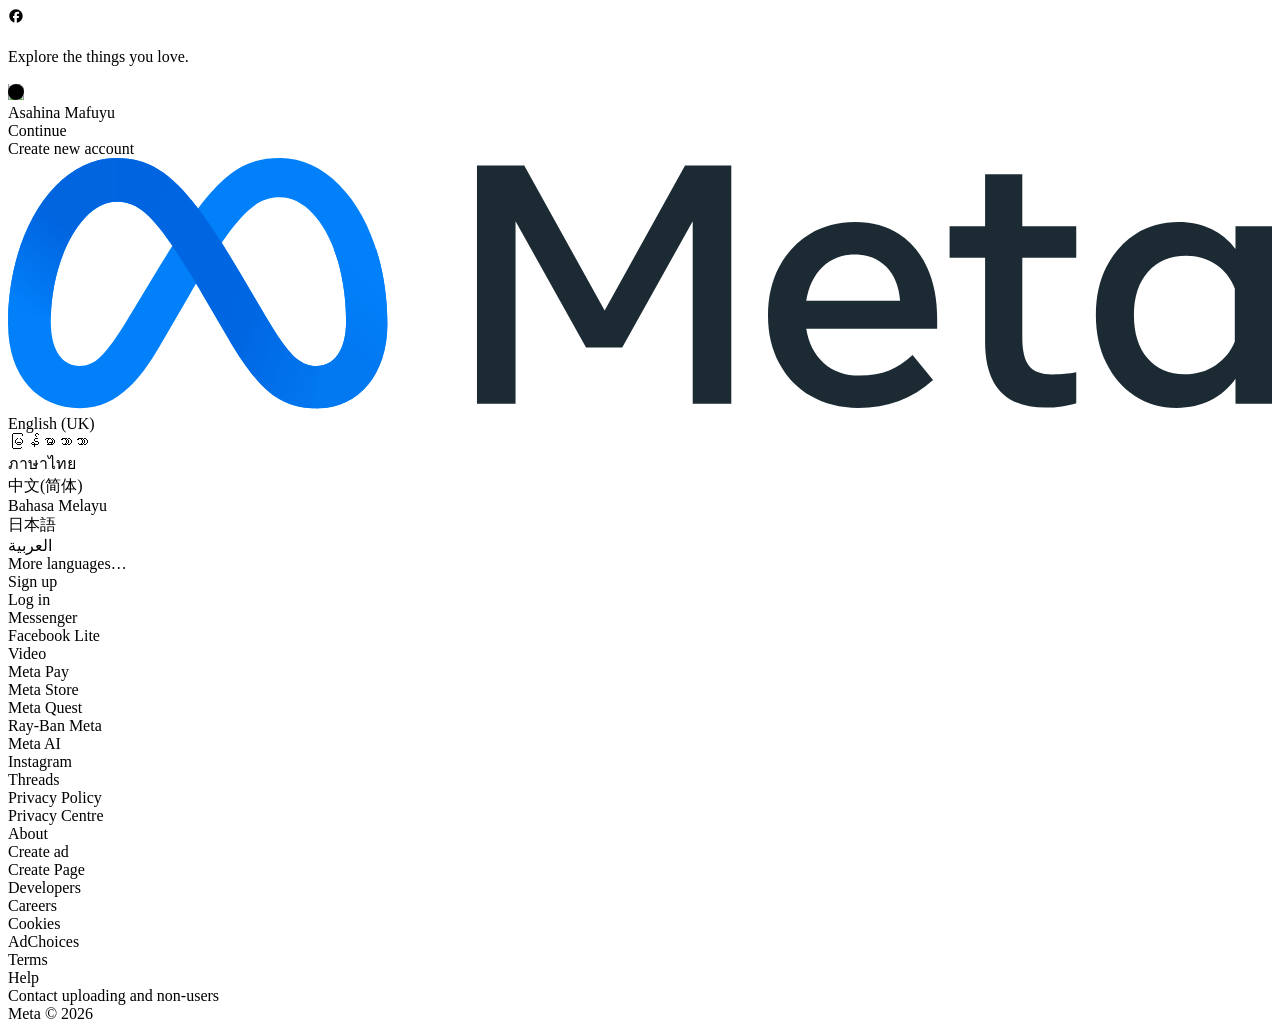
==== Facebook.html @ 8b1a511d "Revert "Edit to Facebook.html file (this is just a test)" This reverts commit d3fa4addcbac17b93d9bb7" ====
<!DOCTYPE html>
<html lang="en" dir="ltr">
<div class="x106a9eq"><svg viewBox="0 0 24 24" fill="currentColor" width="1em" height="1em" class="x1lliihq x2lah0s x1k90msu x2h7rmj x1qfuztq x1fey0fg xy75621 xni59qk"><path d="M22 12.037C22 6.494 17.523 2 12 2S2 6.494 2 12.037c0 4.707 3.229 8.656 7.584 9.741v-6.674H7.522v-3.067h2.062v-1.322c0-3.416 1.54-5 4.882-5 .634 0 1.727.125 2.174.25v2.78a12.807 12.807 0 0 0-1.155-.037c-1.64 0-2.273.623-2.273 2.244v1.085h3.266l-.56 3.067h-2.706V22C18.164 21.4 22 17.168 22 12.037z"></path></svg></div>
<svg viewBox="0 0 24 24" fill="currentColor" width="1em" height="1em" class="x1lliihq x2lah0s x1k90msu x2h7rmj x1qfuztq x1fey0fg xy75621 xni59qk">
<div><span>Explore the things <span>you love</span>.</span></div>
<img alt="" referrerpolicy="origin-when-cross-origin" src="https://static.xx.fbcdn.net/rsrc.php/yb/r/HpEiFYDux5j.webp">
<div><div></div></div>
<svg viewBox="0 0 24 24" fill="currentColor" width="1em" height="1em" aria-hidden="true">
<image style= "height:calc(100% - 0px);width:calc(100% - 0px)" x="0" y="0" height="100%" preserveAspectRatio="xMidYMid slice" width="100%" xlink:href="https://scontent-sin11-2.xx.fbcdn.net/v/t39.30808-1/476396918_1359109611753357_6508359765216086075_n.jpg?stp=dst-jpg_tt6&amp;cstp=mx736x736&amp;ctp=s200x200&amp;_nc_cat=101&amp;ccb=1-7&amp;_nc_sid=e99d92&amp;_nc_ohc=-bYSemxi6fkQ7kNvwE_4sO4&amp;_nc_oc=Adrg0_I0culsuJdqeEyLbDAKYLpQDOT0ErouLpkQE1ArLG1eZ2-jko7QZt6i4Vjv9F0Ky7TqD6q47G6F-0yWX6Le&amp;_nc_zt=24&amp;_nc_ht=scontent-sin11-2.xx&amp;_nc_gid=7qPVmOt_CmwUXiBJVODNOQ&amp;_nc_ss=7b289&amp;oh=00_AQDlmFBqKgOd9boEXJA5xokrQ2QqenafG83nLpJCJJdMJg&amp;oe=6A4FC209"></image>
<circle cx="50%" cy="50%" r="calc(50% - 0px)"></circle>
<div><span style="--x---base-line-clamp-line-height:calc(var(--headline2-line-height) * 1em);--x-lineHeight:calc(var(--headline2-line-height) * 1em)">Asahina Mafuyu</span></div>
<div style="--x---base-line-clamp-line-height: calc(var(--primary-label-line-height) * 1em); --x-lineHeight: calc(var(--primary-label-line-height) * 1em);">
<span>Continue</span></span></div></div><div role="none" data-visualcompletion="ignore" inset: 0px;"></div>
<div role="none">
<span style="--x---base-line-clamp-line-height:calc(var(--primary-label-line-height) * 1em);--x-lineHeight:calc(var(--primary-label-line-height) * 1em)">
<span>Create new account</span></span></div>
<svg aria-label="Meta logo" class="x1kpxq89 x1247r65" role="img" viewBox="0 0 500 100"><defs><linearGradient gradientUnits="userSpaceOnUse" id="_R_klkqsqppb6amH1_" x1="124.38" x2="160.839" y1="99" y2="59.326"><stop offset=".427" stop-color="#0278F1"></stop><stop offset=".917" stop-color="#0180FA"></stop></linearGradient><linearGradient gradientUnits="userSpaceOnUse" id="_R_klkqsqppb6amH2_" x1="42" x2="-1.666" y1="4.936" y2="61.707"><stop offset=".427" stop-color="#0165E0"></stop><stop offset=".917" stop-color="#0180FA"></stop></linearGradient><linearGradient gradientUnits="userSpaceOnUse" id="_R_klkqsqppb6amH3_" x1="27.677" x2="132.943" y1="28.71" y2="71.118"><stop stop-color="#0064E0"></stop><stop offset=".656" stop-color="#0066E2"></stop><stop offset="1" stop-color="#0278F1"></stop></linearGradient></defs><path class="xt3erj5" d="M185.508 3.01h18.704l31.803 57.313L267.818 3.01h18.297v94.175h-15.264v-72.18l-27.88 49.977h-14.319l-27.88-49.978v72.18h-15.264V3.01ZM336.281 98.87c-7.066 0-13.286-1.565-18.638-4.674-5.352-3.12-9.527-7.434-12.528-12.952-2.989-5.517-4.483-11.835-4.483-18.973 0-7.214 1.461-13.608 4.385-19.17 2.923-5.561 6.989-9.908 12.187-13.05 5.198-3.13 11.176-4.707 17.923-4.707 6.715 0 12.484 1.587 17.319 4.74 4.847 3.164 8.572 7.598 11.177 13.291 2.615 5.693 3.923 12.371 3.923 20.046v4.171h-51.793c.945 5.737 3.275 10.258 6.989 13.554 3.715 3.295 8.407 4.937 14.078 4.937 4.549 0 8.461-.667 11.747-2.014 3.286-1.347 6.374-3.383 9.253-6.12l8.099 9.886c-8.055 7.357-17.934 11.036-29.638 11.036Zm11.143-55.867c-3.198-3.252-7.385-4.872-12.56-4.872-5.045 0-9.264 1.653-12.66 4.97-3.407 3.318-5.55 7.784-6.451 13.39h37.133c-.451-5.737-2.275-10.237-5.462-13.488ZM386.513 39.467h-14.044V27.03h14.044V6.447h14.715V27.03h21.341v12.437h-21.341v31.552c0 5.244.901 8.988 2.703 11.233 1.803 2.244 4.88 3.36 9.253 3.36 1.935 0 3.572-.076 4.924-.23a97.992 97.992 0 0 0 4.461-.645v12.316c-1.67.493-3.549.898-5.637 1.205-2.099.317-4.286.47-6.583.47-15.89 0-23.836-8.649-23.836-25.957V39.467ZM500 97.185h-14.44v-9.82c-2.571 3.678-5.835 6.513-9.791 8.506-3.968 1.993-8.462 3-13.506 3-6.209 0-11.715-1.588-16.506-4.752-4.803-3.153-8.572-7.51-11.308-13.039-2.748-5.54-4.121-11.879-4.121-19.006 0-7.17 1.395-13.52 4.187-19.038 2.791-5.518 6.648-9.843 11.571-12.985 4.935-3.13 10.594-4.707 16.99-4.707 4.813 0 9.132.93 12.956 2.791a25.708 25.708 0 0 1 9.528 7.905v-9.01H500v70.155Zm-14.715-45.61c-1.571-3.985-4.066-7.138-7.461-9.448-3.396-2.31-7.33-3.46-11.781-3.46-6.308 0-11.319 2.102-15.055 6.317-3.737 4.215-5.605 9.92-5.605 17.09 0 7.215 1.802 12.94 5.396 17.156 3.604 4.215 8.484 6.317 14.66 6.317 4.538 0 8.593-1.16 12.154-3.492 3.549-2.332 6.121-5.475 7.692-9.427V51.575Z" fill="#1C2B33"></path><path class="xt3erj5" d="M107.666 0C95.358 0 86.865 4.504 75.195 19.935 64.14 5.361 55.152 0 42.97 0 18.573 0 0 29.768 0 65.408 0 86.847 12.107 99 28.441 99c15.742 0 25.269-13.2 33.445-27.788l9.663-16.66a643.785 643.785 0 0 1 2.853-4.869 746.668 746.668 0 0 1 3.202 5.416l9.663 16.454C99.672 92.72 108.126 99 122.45 99c16.448 0 27.617-13.723 27.617-33.25 0-37.552-19.168-65.75-42.4-65.75ZM57.774 46.496l-9.8 16.25c-9.595 15.976-13.639 19.526-19.67 19.526-6.373 0-11.376-5.325-11.376-17.547 0-24.51 12.062-47.451 26.042-47.451 7.273 0 12.678 3.61 22.062 17.486a547.48 547.48 0 0 0-7.258 11.736Zm64.308 35.776c-6.648 0-11.034-4.233-20.012-19.39l-9.663-16.386c-2.79-4.737-5.402-9.04-7.88-12.945 9.73-14.24 15.591-17.984 23.002-17.984 14.118 0 26.204 20.96 26.204 49.158 0 11.403-4.729 17.547-11.651 17.547Z" fill="#0180FA"></path><path d="M145.631 36h-16.759c3.045 7.956 4.861 17.797 4.861 28.725 0 11.403-4.729 17.547-11.651 17.547H122v16.726l.449.002c16.448 0 27.617-13.723 27.617-33.25 0-10.85-1.6-20.917-4.435-29.75Z" fill="url(#_R_klkqsqppb6amH1_)"></path><path d="M42 .016C18.63.776.832 28.908.028 63h16.92C17.483 39.716 28.762 18.315 42 17.31V.017Z" fill="url(#_R_klkqsqppb6amH2_)"></path><path d="m75.195 19.935.007-.009c2.447 3.223 5.264 7.229 9.33 13.62l-.005.005c2.478 3.906 5.09 8.208 7.88 12.945l9.663 16.386c8.978 15.157 13.364 19.39 20.012 19.39.31 0 .617-.012.918-.037v16.76c-.183.003-.367.005-.551.005-14.323 0-22.777-6.281-35.182-27.447L77.604 55.1l-.625-1.065L77 54c-2.386-4.175-7.606-12.685-11.973-19.232l.005-.008-.62-.91C63.153 31.983 61.985 30.313 61 29l-.066.024c-7.006-9.172-11.818-11.75-17.964-11.75-.324 0-.648.012-.97.037V.016c.322-.01.646-.016.97-.016 12.182 0 21.17 5.36 32.225 19.935Z" fill="url(#_R_klkqsqppb6amH3_)">
<div><span>English (UK)</span></div>
<div><span><a>မြန်မာဘာသာ</a></span></div>
<div><span><a>ภาษาไทย</a></span></div>
<div><span><a>中文(简体)</a></span></div>
<div><span><a>Bahasa Melayu</a></span></div>
<div><span><a>日本語</a></span></div>
<div><span><a>العربية</a></span></div>
<div><span><a>More languages…</a></span></div>
<div><span><a>Sign up</a></span></div>
<div><span>Log in</span></div>
<div><span>Messenger</a></span></div>
<div><span>Facebook Lite</a></span></div>
<div><span>Video</span></div>
<div><span>Meta Pay</span></div>
<div><span>Meta Store</span></div>
<div><span>Meta Quest</span></div>
<div><span>Ray-Ban Meta</span></div>
<div><span>Meta AI</span></div>
<div><span>Instagram</span></div>
<div><span>Threads</span></div>
<div><span>Privacy Policy</span></div>
<div><span>Privacy Centre</span></div>
<div><span>About</span></div>
<div><span>Create ad</span></div>
<div><span>Create Page</span></div>
<div><span>Developers</span></div>
<div><span>Careers</span></div>
<div><span>Cookies</span></div>
<div><span>AdChoices</span></div>
<div><span>Terms</span></div>
<div><span>Help</span></div>
<div><span>Contact uploading and non-users</a></span></div>
<div><div><span>Meta © 2026</span></div></div>
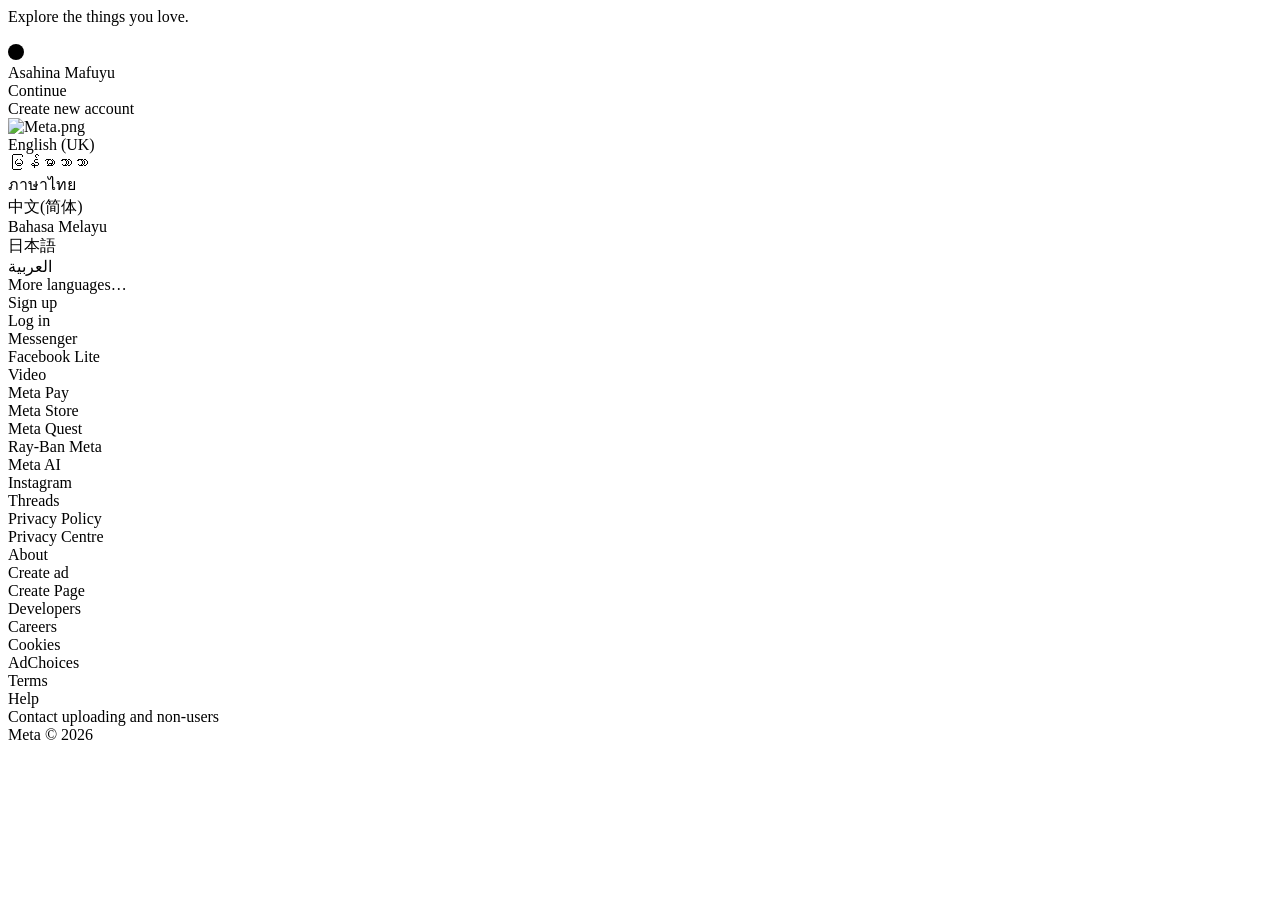
==== commit bf679ec6: "Fixed Facebook.html" ====
--- a/Facebook.html
+++ b/Facebook.html
@@ -1,12 +1,18 @@
 <!DOCTYPE html>
 <html lang="en" dir="ltr">
-<div class="x106a9eq"><svg viewBox="0 0 24 24" fill="currentColor" width="1em" height="1em" class="x1lliihq x2lah0s x1k90msu x2h7rmj x1qfuztq x1fey0fg xy75621 xni59qk"><path d="M22 12.037C22 6.494 17.523 2 12 2S2 6.494 2 12.037c0 4.707 3.229 8.656 7.584 9.741v-6.674H7.522v-3.067h2.062v-1.322c0-3.416 1.54-5 4.882-5 .634 0 1.727.125 2.174.25v2.78a12.807 12.807 0 0 0-1.155-.037c-1.64 0-2.273.623-2.273 2.244v1.085h3.266l-.56 3.067h-2.706V22C18.164 21.4 22 17.168 22 12.037z"></path></svg></div>
-<svg viewBox="0 0 24 24" fill="currentColor" width="1em" height="1em" class="x1lliihq x2lah0s x1k90msu x2h7rmj x1qfuztq x1fey0fg xy75621 xni59qk">
+<head>
+<style>
+body {transition: opacity ease-in 0.2s; }
+body[unresolved] {opacity: 0; display: block; overflow: hidden; position: relative; }
+</style>
+<meta name="bingbot" content="noarchive">
+</head>
+<body>
 <div><span>Explore the things <span>you love</span>.</span></div>
-<img alt="" referrerpolicy="origin-when-cross-origin" src="https://static.xx.fbcdn.net/rsrc.php/yb/r/HpEiFYDux5j.webp">
+<image alt="" referrerpolicy="origin-when-cross-origin" src="D:\Picture\Bla Bla\HpEiFYDux5j.WEBP"></image>
 <div><div></div></div>
 <svg viewBox="0 0 24 24" fill="currentColor" width="1em" height="1em" aria-hidden="true">
-<image style= "height:calc(100% - 0px);width:calc(100% - 0px)" x="0" y="0" height="100%" preserveAspectRatio="xMidYMid slice" width="100%" xlink:href="https://scontent-sin11-2.xx.fbcdn.net/v/t39.30808-1/476396918_1359109611753357_6508359765216086075_n.jpg?stp=dst-jpg_tt6&amp;cstp=mx736x736&amp;ctp=s200x200&amp;_nc_cat=101&amp;ccb=1-7&amp;_nc_sid=e99d92&amp;_nc_ohc=-bYSemxi6fkQ7kNvwE_4sO4&amp;_nc_oc=Adrg0_I0culsuJdqeEyLbDAKYLpQDOT0ErouLpkQE1ArLG1eZ2-jko7QZt6i4Vjv9F0Ky7TqD6q47G6F-0yWX6Le&amp;_nc_zt=24&amp;_nc_ht=scontent-sin11-2.xx&amp;_nc_gid=7qPVmOt_CmwUXiBJVODNOQ&amp;_nc_ss=7b289&amp;oh=00_AQDlmFBqKgOd9boEXJA5xokrQ2QqenafG83nLpJCJJdMJg&amp;oe=6A4FC209"></image>
+<image></image>
 <circle cx="50%" cy="50%" r="calc(50% - 0px)"></circle>
 <div><span style="--x---base-line-clamp-line-height:calc(var(--headline2-line-height) * 1em);--x-lineHeight:calc(var(--headline2-line-height) * 1em)">Asahina Mafuyu</span></div>
 <div style="--x---base-line-clamp-line-height: calc(var(--primary-label-line-height) * 1em); --x-lineHeight: calc(var(--primary-label-line-height) * 1em);">
@@ -14,7 +20,7 @@
 <div role="none">
 <span style="--x---base-line-clamp-line-height:calc(var(--primary-label-line-height) * 1em);--x-lineHeight:calc(var(--primary-label-line-height) * 1em)">
 <span>Create new account</span></span></div>
-<svg aria-label="Meta logo" class="x1kpxq89 x1247r65" role="img" viewBox="0 0 500 100"><defs><linearGradient gradientUnits="userSpaceOnUse" id="_R_klkqsqppb6amH1_" x1="124.38" x2="160.839" y1="99" y2="59.326"><stop offset=".427" stop-color="#0278F1"></stop><stop offset=".917" stop-color="#0180FA"></stop></linearGradient><linearGradient gradientUnits="userSpaceOnUse" id="_R_klkqsqppb6amH2_" x1="42" x2="-1.666" y1="4.936" y2="61.707"><stop offset=".427" stop-color="#0165E0"></stop><stop offset=".917" stop-color="#0180FA"></stop></linearGradient><linearGradient gradientUnits="userSpaceOnUse" id="_R_klkqsqppb6amH3_" x1="27.677" x2="132.943" y1="28.71" y2="71.118"><stop stop-color="#0064E0"></stop><stop offset=".656" stop-color="#0066E2"></stop><stop offset="1" stop-color="#0278F1"></stop></linearGradient></defs><path class="xt3erj5" d="M185.508 3.01h18.704l31.803 57.313L267.818 3.01h18.297v94.175h-15.264v-72.18l-27.88 49.977h-14.319l-27.88-49.978v72.18h-15.264V3.01ZM336.281 98.87c-7.066 0-13.286-1.565-18.638-4.674-5.352-3.12-9.527-7.434-12.528-12.952-2.989-5.517-4.483-11.835-4.483-18.973 0-7.214 1.461-13.608 4.385-19.17 2.923-5.561 6.989-9.908 12.187-13.05 5.198-3.13 11.176-4.707 17.923-4.707 6.715 0 12.484 1.587 17.319 4.74 4.847 3.164 8.572 7.598 11.177 13.291 2.615 5.693 3.923 12.371 3.923 20.046v4.171h-51.793c.945 5.737 3.275 10.258 6.989 13.554 3.715 3.295 8.407 4.937 14.078 4.937 4.549 0 8.461-.667 11.747-2.014 3.286-1.347 6.374-3.383 9.253-6.12l8.099 9.886c-8.055 7.357-17.934 11.036-29.638 11.036Zm11.143-55.867c-3.198-3.252-7.385-4.872-12.56-4.872-5.045 0-9.264 1.653-12.66 4.97-3.407 3.318-5.55 7.784-6.451 13.39h37.133c-.451-5.737-2.275-10.237-5.462-13.488ZM386.513 39.467h-14.044V27.03h14.044V6.447h14.715V27.03h21.341v12.437h-21.341v31.552c0 5.244.901 8.988 2.703 11.233 1.803 2.244 4.88 3.36 9.253 3.36 1.935 0 3.572-.076 4.924-.23a97.992 97.992 0 0 0 4.461-.645v12.316c-1.67.493-3.549.898-5.637 1.205-2.099.317-4.286.47-6.583.47-15.89 0-23.836-8.649-23.836-25.957V39.467ZM500 97.185h-14.44v-9.82c-2.571 3.678-5.835 6.513-9.791 8.506-3.968 1.993-8.462 3-13.506 3-6.209 0-11.715-1.588-16.506-4.752-4.803-3.153-8.572-7.51-11.308-13.039-2.748-5.54-4.121-11.879-4.121-19.006 0-7.17 1.395-13.52 4.187-19.038 2.791-5.518 6.648-9.843 11.571-12.985 4.935-3.13 10.594-4.707 16.99-4.707 4.813 0 9.132.93 12.956 2.791a25.708 25.708 0 0 1 9.528 7.905v-9.01H500v70.155Zm-14.715-45.61c-1.571-3.985-4.066-7.138-7.461-9.448-3.396-2.31-7.33-3.46-11.781-3.46-6.308 0-11.319 2.102-15.055 6.317-3.737 4.215-5.605 9.92-5.605 17.09 0 7.215 1.802 12.94 5.396 17.156 3.604 4.215 8.484 6.317 14.66 6.317 4.538 0 8.593-1.16 12.154-3.492 3.549-2.332 6.121-5.475 7.692-9.427V51.575Z" fill="#1C2B33"></path><path class="xt3erj5" d="M107.666 0C95.358 0 86.865 4.504 75.195 19.935 64.14 5.361 55.152 0 42.97 0 18.573 0 0 29.768 0 65.408 0 86.847 12.107 99 28.441 99c15.742 0 25.269-13.2 33.445-27.788l9.663-16.66a643.785 643.785 0 0 1 2.853-4.869 746.668 746.668 0 0 1 3.202 5.416l9.663 16.454C99.672 92.72 108.126 99 122.45 99c16.448 0 27.617-13.723 27.617-33.25 0-37.552-19.168-65.75-42.4-65.75ZM57.774 46.496l-9.8 16.25c-9.595 15.976-13.639 19.526-19.67 19.526-6.373 0-11.376-5.325-11.376-17.547 0-24.51 12.062-47.451 26.042-47.451 7.273 0 12.678 3.61 22.062 17.486a547.48 547.48 0 0 0-7.258 11.736Zm64.308 35.776c-6.648 0-11.034-4.233-20.012-19.39l-9.663-16.386c-2.79-4.737-5.402-9.04-7.88-12.945 9.73-14.24 15.591-17.984 23.002-17.984 14.118 0 26.204 20.96 26.204 49.158 0 11.403-4.729 17.547-11.651 17.547Z" fill="#0180FA"></path><path d="M145.631 36h-16.759c3.045 7.956 4.861 17.797 4.861 28.725 0 11.403-4.729 17.547-11.651 17.547H122v16.726l.449.002c16.448 0 27.617-13.723 27.617-33.25 0-10.85-1.6-20.917-4.435-29.75Z" fill="url(#_R_klkqsqppb6amH1_)"></path><path d="M42 .016C18.63.776.832 28.908.028 63h16.92C17.483 39.716 28.762 18.315 42 17.31V.017Z" fill="url(#_R_klkqsqppb6amH2_)"></path><path d="m75.195 19.935.007-.009c2.447 3.223 5.264 7.229 9.33 13.62l-.005.005c2.478 3.906 5.09 8.208 7.88 12.945l9.663 16.386c8.978 15.157 13.364 19.39 20.012 19.39.31 0 .617-.012.918-.037v16.76c-.183.003-.367.005-.551.005-14.323 0-22.777-6.281-35.182-27.447L77.604 55.1l-.625-1.065L77 54c-2.386-4.175-7.606-12.685-11.973-19.232l.005-.008-.62-.91C63.153 31.983 61.985 30.313 61 29l-.066.024c-7.006-9.172-11.818-11.75-17.964-11.75-.324 0-.648.012-.97.037V.016c.322-.01.646-.016.97-.016 12.182 0 21.17 5.36 32.225 19.935Z" fill="url(#_R_klkqsqppb6amH3_)">
+<image src ="D:\Picture\Bla Bla\Metalogo.png" alt = "Meta.png"></image>
 <div><span>English (UK)</span></div>
 <div><span><a>မြန်မာဘာသာ</a></span></div>
 <div><span><a>ภาษาไทย</a></span></div>
@@ -48,3 +54,4 @@
 <div><span>Help</span></div>
 <div><span>Contact uploading and non-users</a></span></div>
 <div><div><span>Meta © 2026</span></div></div>
+</body>
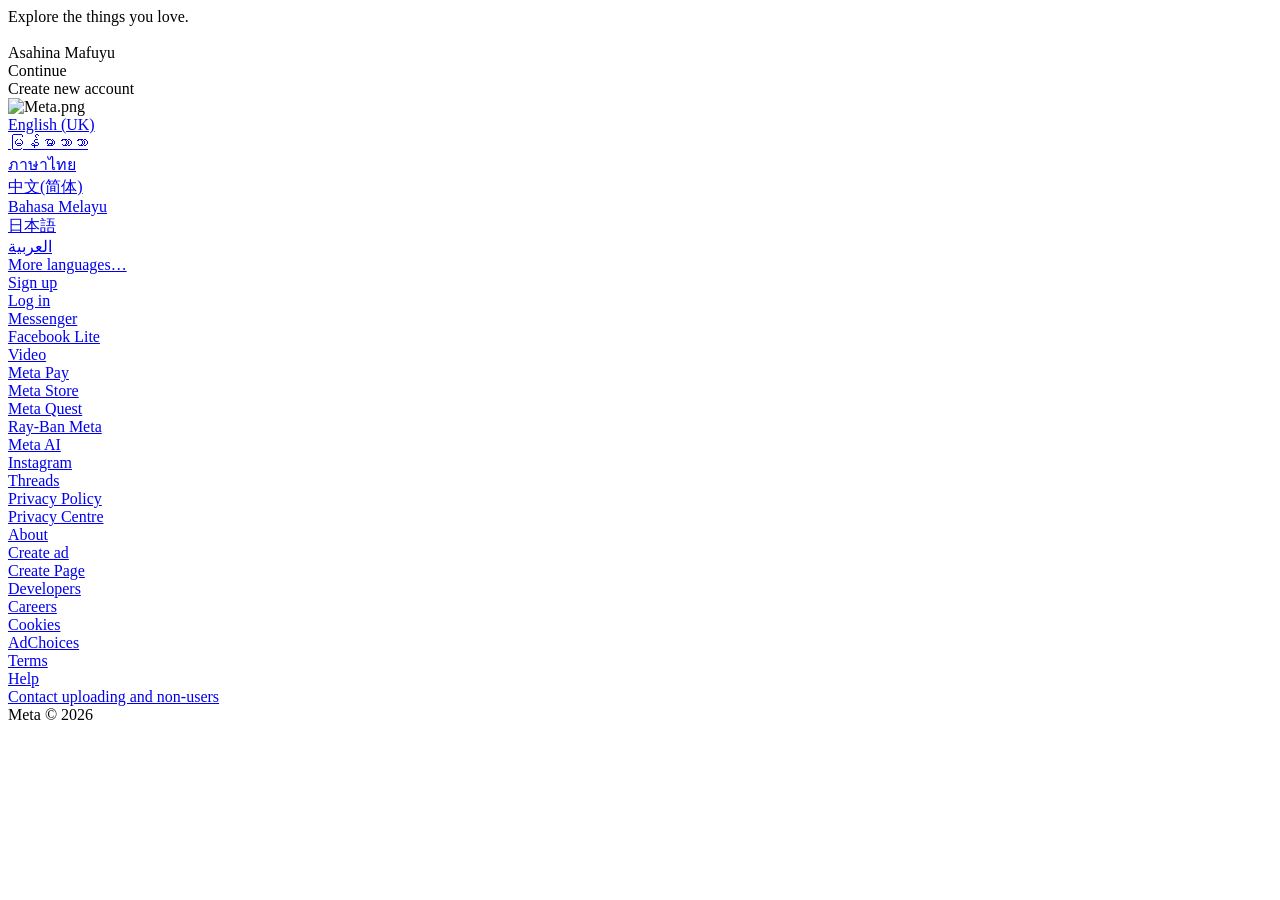
==== commit 5ac6cfa7: "Fixed Facebook.html yet again" ====
--- a/Facebook.html
+++ b/Facebook.html
@@ -2,56 +2,187 @@
 <html lang="en" dir="ltr">
 <head>
 <style>
-body {transition: opacity ease-in 0.2s; }
-body[unresolved] {opacity: 0; display: block; overflow: hidden; position: relative; }
 </style>
 <meta name="bingbot" content="noarchive">
+<title>Facebook</title>
 </head>
 <body>
-<div><span>Explore the things <span>you love</span>.</span></div>
-<image alt="" referrerpolicy="origin-when-cross-origin" src="D:\Picture\Bla Bla\HpEiFYDux5j.WEBP"></image>
-<div><div></div></div>
-<svg viewBox="0 0 24 24" fill="currentColor" width="1em" height="1em" aria-hidden="true">
-<image></image>
-<circle cx="50%" cy="50%" r="calc(50% - 0px)"></circle>
-<div><span style="--x---base-line-clamp-line-height:calc(var(--headline2-line-height) * 1em);--x-lineHeight:calc(var(--headline2-line-height) * 1em)">Asahina Mafuyu</span></div>
-<div style="--x---base-line-clamp-line-height: calc(var(--primary-label-line-height) * 1em); --x-lineHeight: calc(var(--primary-label-line-height) * 1em);">
-<span>Continue</span></span></div></div><div role="none" data-visualcompletion="ignore" inset: 0px;"></div>
+<div>
+    <span>
+        Explore the things
+    <span>you love.
+</span></span>
+</div>
+<img alt="" referrerpolicy="origin-when-cross-origin" src="D:\Picture\Bla Bla\HpEiFYDux5j.WEBP"></img>
+<div>
+<span>Asahina Mafuyu</span>
+</div>
+<span>
+    Continue
+</span>
 <div role="none">
-<span style="--x---base-line-clamp-line-height:calc(var(--primary-label-line-height) * 1em);--x-lineHeight:calc(var(--primary-label-line-height) * 1em)">
-<span>Create new account</span></span></div>
-<image src ="D:\Picture\Bla Bla\Metalogo.png" alt = "Meta.png"></image>
-<div><span>English (UK)</span></div>
-<div><span><a>မြန်မာဘာသာ</a></span></div>
-<div><span><a>ภาษาไทย</a></span></div>
-<div><span><a>中文(简体)</a></span></div>
-<div><span><a>Bahasa Melayu</a></span></div>
-<div><span><a>日本語</a></span></div>
-<div><span><a>العربية</a></span></div>
-<div><span><a>More languages…</a></span></div>
-<div><span><a>Sign up</a></span></div>
-<div><span>Log in</span></div>
-<div><span>Messenger</a></span></div>
-<div><span>Facebook Lite</a></span></div>
-<div><span>Video</span></div>
-<div><span>Meta Pay</span></div>
-<div><span>Meta Store</span></div>
-<div><span>Meta Quest</span></div>
-<div><span>Ray-Ban Meta</span></div>
-<div><span>Meta AI</span></div>
-<div><span>Instagram</span></div>
-<div><span>Threads</span></div>
-<div><span>Privacy Policy</span></div>
-<div><span>Privacy Centre</span></div>
-<div><span>About</span></div>
-<div><span>Create ad</span></div>
-<div><span>Create Page</span></div>
-<div><span>Developers</span></div>
-<div><span>Careers</span></div>
-<div><span>Cookies</span></div>
-<div><span>AdChoices</span></div>
-<div><span>Terms</span></div>
-<div><span>Help</span></div>
-<div><span>Contact uploading and non-users</a></span></div>
+   <span>Create new account</span></span>
+</div>
+<img src ="D:\Picture\Bla Bla\Metalogo.png" alt= "Meta.png"></img>
+<div>
+    <span>
+        <a href="#"> English (UK) </a>
+</span>
+</div>
+<div>
+    <span>
+        <a href="#"> မြန်မာဘာသာ </a>
+    </span>
+</div>
+<div>
+    <span>
+        <a href= "#">ภาษาไทย</a>
+    </span>
+</div>
+<div>
+    <span>
+        <a href= "#">中文(简体)</a>
+    </span>
+</div>
+<div>
+    <span>
+        <a href= "#">Bahasa Melayu</a>
+    </span>
+</div>
+<div>
+    <span>
+        <a href= "#">日本語</a>
+    </span>
+</div>
+<div>
+    <span>
+        <a href= "#">العربية</a>
+    </span>
+</div>
+<div>
+    <span>
+        <a href= "#">More languages…</a>
+    </span>
+</div>
+<div>
+    <span>
+        <a href= "#">Sign up</a>
+    </span>
+</div>
+<div>
+    <span>
+        <a href= "#">Log in
+    </span>
+</div>
+<div>
+    <span>
+        <a href= "#">Messenger</a>
+    </span>
+</div>
+<div>
+    <span>
+        <a href= "#">Facebook Lite</a>
+    </span>
+</div>
+<div>
+    <span>
+        <a href= "#">Video</a>
+    </span>
+</div>
+<div>
+    <span>
+        <a href= "#">Meta Pay</a>
+    </span>
+</div>
+<div>
+    <span>
+        <a href="#">Meta Store</a>
+    </span>
+</div>
+<div>
+    <span>
+        <a href="#">Meta Quest</a>
+    </span>
+</div>
+<div>
+    <span>
+        <a href="#">Ray-Ban Meta</a>
+    </span>
+</div>
+<div>
+    <span>
+        <a href="#">Meta AI</a>
+    </span>
+</div>
+<div>
+    <span>
+        <a href="#">Instagram</a>
+    </span>
+</div>
+<div>
+    <span>
+        <a href="#">Threads</a>
+    </span>
+</div>
+<div>
+    <span>
+        <a href="#">Privacy Policy</a>
+    </span>
+</div>
+<div>
+    <span>
+        <a href="#">Privacy Centre</a>
+    </span>
+</div>
+<div>
+    <span>
+        <a href="#">About</a>
+    </span>
+</div>
+<div>
+    <span>
+        <a href="#">Create ad</a>
+    </span>
+</div>
+<div>
+    <span>
+        <a href="#">Create Page</a>
+    </span>
+</div>
+<div>
+    <span>
+        <a href="#">Developers</a>
+    </span>
+</div>
+<div>
+    <span>
+        <a href="#">Careers</a>
+    </span>
+</div>
+<div>
+    <span>
+        <a href="#">Cookies</a>
+    </span>
+</div>
+<div>
+    <span>
+        <a href="#">AdChoices</a>
+    </span>
+</div>
+<div>
+    <span>
+        <a href="#">Terms</a>
+    </span>
+</div>
+<div>
+    <span>
+        <a href="#">Help</a>
+    </span>
+</div>
+<div>
+    <span>
+        <a href="#">Contact uploading and non-users</a>
+    </span>
+</div>
 <div><div><span>Meta © 2026</span></div></div>
 </body>
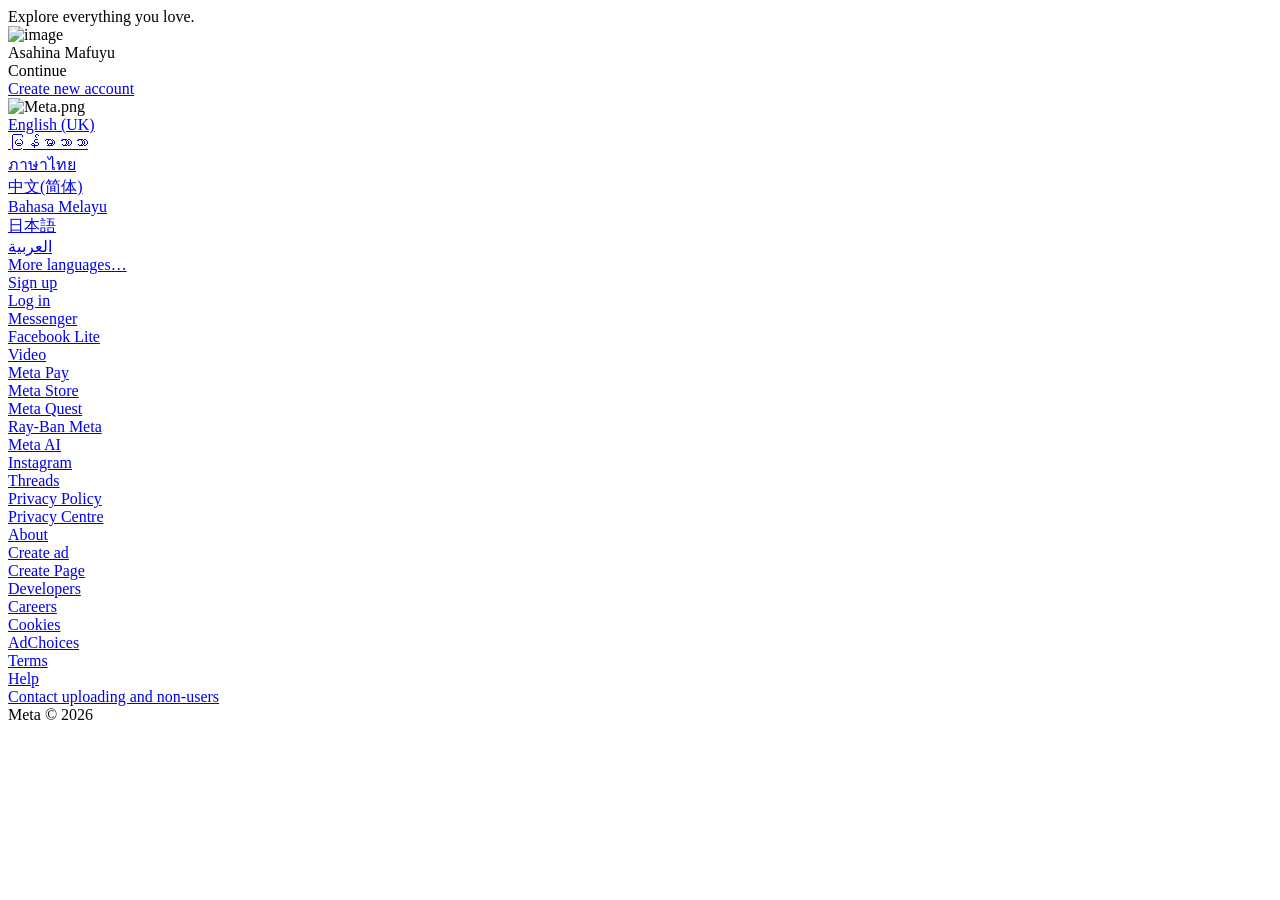
==== commit 829c1dac: "Fixed Facebook.html yet yet yet again" ====
--- a/Facebook.html
+++ b/Facebook.html
@@ -1,188 +1,191 @@
 <!DOCTYPE html>
 <html lang="en" dir="ltr">
-<head>
-<style>
-</style>
-<meta name="bingbot" content="noarchive">
-<title>Facebook</title>
-</head>
-<body>
-<div>
-    <span>
-        Explore the things
-    <span>you love.
-</span></span>
-</div>
-<img alt="" referrerpolicy="origin-when-cross-origin" src="D:\Picture\Bla Bla\HpEiFYDux5j.WEBP"></img>
-<div>
-<span>Asahina Mafuyu</span>
-</div>
-<span>
-    Continue
-</span>
-<div role="none">
-   <span>Create new account</span></span>
-</div>
-<img src ="D:\Picture\Bla Bla\Metalogo.png" alt= "Meta.png"></img>
-<div>
-    <span>
-        <a href="#"> English (UK) </a>
-</span>
-</div>
-<div>
-    <span>
-        <a href="#"> မြန်မာဘာသာ </a>
-    </span>
-</div>
-<div>
-    <span>
-        <a href= "#">ภาษาไทย</a>
-    </span>
-</div>
-<div>
-    <span>
-        <a href= "#">中文(简体)</a>
-    </span>
-</div>
-<div>
-    <span>
-        <a href= "#">Bahasa Melayu</a>
-    </span>
-</div>
-<div>
-    <span>
-        <a href= "#">日本語</a>
-    </span>
-</div>
-<div>
-    <span>
-        <a href= "#">العربية</a>
-    </span>
-</div>
-<div>
-    <span>
-        <a href= "#">More languages…</a>
-    </span>
-</div>
-<div>
-    <span>
-        <a href= "#">Sign up</a>
-    </span>
-</div>
-<div>
-    <span>
-        <a href= "#">Log in
-    </span>
-</div>
-<div>
-    <span>
-        <a href= "#">Messenger</a>
-    </span>
-</div>
-<div>
-    <span>
-        <a href= "#">Facebook Lite</a>
-    </span>
-</div>
-<div>
-    <span>
-        <a href= "#">Video</a>
-    </span>
-</div>
-<div>
-    <span>
-        <a href= "#">Meta Pay</a>
-    </span>
-</div>
-<div>
-    <span>
-        <a href="#">Meta Store</a>
-    </span>
-</div>
-<div>
-    <span>
-        <a href="#">Meta Quest</a>
-    </span>
-</div>
-<div>
-    <span>
-        <a href="#">Ray-Ban Meta</a>
-    </span>
-</div>
-<div>
-    <span>
-        <a href="#">Meta AI</a>
-    </span>
-</div>
-<div>
-    <span>
-        <a href="#">Instagram</a>
-    </span>
-</div>
-<div>
-    <span>
-        <a href="#">Threads</a>
-    </span>
-</div>
-<div>
-    <span>
-        <a href="#">Privacy Policy</a>
-    </span>
-</div>
-<div>
-    <span>
-        <a href="#">Privacy Centre</a>
-    </span>
-</div>
-<div>
-    <span>
-        <a href="#">About</a>
-    </span>
-</div>
-<div>
-    <span>
-        <a href="#">Create ad</a>
-    </span>
-</div>
-<div>
-    <span>
-        <a href="#">Create Page</a>
-    </span>
-</div>
-<div>
-    <span>
-        <a href="#">Developers</a>
-    </span>
-</div>
-<div>
-    <span>
-        <a href="#">Careers</a>
-    </span>
-</div>
-<div>
-    <span>
-        <a href="#">Cookies</a>
-    </span>
-</div>
-<div>
-    <span>
-        <a href="#">AdChoices</a>
-    </span>
-</div>
-<div>
-    <span>
-        <a href="#">Terms</a>
-    </span>
-</div>
-<div>
-    <span>
-        <a href="#">Help</a>
-    </span>
-</div>
-<div>
-    <span>
-        <a href="#">Contact uploading and non-users</a>
-    </span>
-</div>
-<div><div><span>Meta © 2026</span></div></div>
-</body>
+    <head>
+        <meta charset="UTF-8"/>
+        <meta name="bingbot" content="noarchive"/>
+        <title>Facebook</title>
+    </head>
+    <body>
+        <div>
+            <span>Explore everything you love.</span>
+        </div>
+        <img src="D:\Picture\Bla Bla\HpEiFYDux5j.WEBP" alt="image"/>
+        <div>
+            <span>Asahina Mafuyu</span>
+        </div>
+        <span> Continue </span>
+        <div role="none">
+            <div>
+                <span>
+                    <a href="#">Create new account</a>
+                </span>
+            </div>
+        </div>
+        <img src="D:/Picture/Bla Bla/Metalogo.png" alt="Meta.png"/>
+        <div>
+            <span>
+                <a href="#">English (UK)</a>
+            </span>
+        </div>
+        <div>
+            <span>
+                <a href="#">မြန်မာဘာသာ</a>
+            </span>
+        </div>
+        <div>
+            <span>
+                <a href="#">ภาษาไทย</a>
+            </span>
+        </div>
+        <div>
+            <span>
+                <a href="#">中文(简体)</a>
+            </span>
+        </div>
+        <div>
+            <span>
+                <a href="#">Bahasa Melayu</a>
+            </span>
+        </div>
+        <div>
+            <span>
+                <a href="#">日本語</a>
+            </span>
+        </div>
+        <div>
+            <span>
+                <a href="#">العربية</a>
+            </span>
+        </div>
+        <div>
+            <span>
+                <a href="#">More languages…</a>
+            </span>
+        </div>
+        <div>
+            <span>
+                <a href="#">Sign up</a>
+            </span>
+        </div>
+        <div>
+            <span>
+                <a href="#">Log in</a>
+            </span>
+        </div>
+        <div>
+            <span>
+                <a href="#">Messenger</a>
+            </span>
+        </div>
+        <div>
+            <span>
+                <a href="#">Facebook Lite</a>
+            </span>
+        </div>
+        <div>
+            <span>
+                <a href="#">Video</a>
+            </span>
+        </div>
+        <div>
+            <span>
+                <a href="#">Meta Pay</a>
+            </span>
+        </div>
+        <div>
+            <span>
+                <a href="#">Meta Store</a>
+            </span>
+        </div>
+        <div>
+            <span>
+                <a href="#">Meta Quest</a>
+            </span>
+        </div>
+        <div>
+            <span>
+                <a href="#">Ray-Ban Meta</a>
+            </span>
+        </div>
+        <div>
+            <span>
+                <a href="#">Meta AI</a>
+            </span>
+        </div>
+        <div>
+            <span>
+                <a href="#">Instagram</a>
+            </span>
+        </div>
+        <div>
+            <span>
+                <a href="#">Threads</a>
+            </span>
+        </div>
+        <div>
+            <span>
+                <a href="#">Privacy Policy</a>
+            </span>
+        </div>
+        <div>
+            <span>
+                <a href="#">Privacy Centre</a>
+            </span>
+        </div>
+        <div>
+            <span>
+                <a href="#">About</a>
+            </span>
+        </div>
+        <div>
+            <span>
+                <a href="#">Create ad</a>
+            </span>
+        </div>
+        <div>
+            <span>
+                <a href="#">Create Page</a>
+            </span>
+        </div>
+        <div>
+            <span>
+                <a href="#">Developers</a>
+            </span>
+        </div>
+        <div>
+            <span>
+                <a href="#">Careers</a>
+            </span>
+        </div>
+        <div>
+            <span>
+                <a href="#">Cookies</a>
+            </span>
+        </div>
+        <div>
+            <span>
+                <a href="#">AdChoices</a>
+            </span>
+        </div>
+        <div>
+            <span>
+                <a href="#">Terms</a>
+            </span>
+        </div>
+        <div>
+            <span>
+                <a href="#">Help</a>
+            </span>
+        </div>
+        <div>
+            <span>
+                <a href="#">Contact uploading and non-users</a>
+            </span>
+        </div>
+        <div>
+            <div>
+                <span>Meta © 2026</span>
+            </div>
+        </div>
+    </body>
+</html>
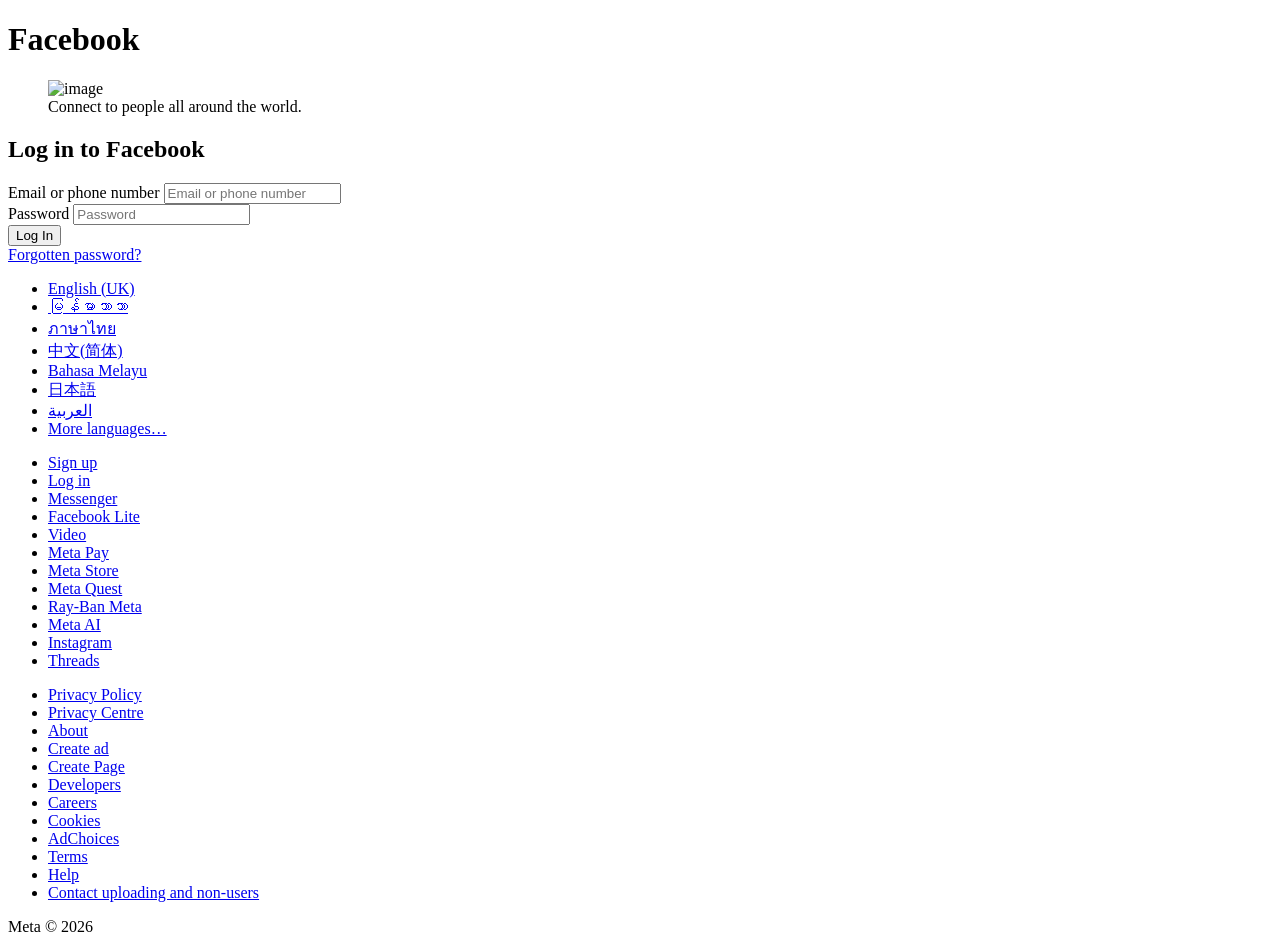
==== commit a38b3085: "Edit and adjust Facebook.html" ====
--- a/Facebook.html
+++ b/Facebook.html
@@ -2,190 +2,98 @@
 <html lang="en" dir="ltr">
     <head>
         <meta charset="UTF-8"/>
-        <meta name="bingbot" content="noarchive"/>
+        <meta name="bingbot" content="noarchive" width="device-width" initial-scale="1.0"/>
         <title>Facebook</title>
+        <link rel="stylesheet" href="Graphic.css"/>
     </head>
+
     <body>
-        <div>
-            <span>Explore everything you love.</span>
-        </div>
-        <img src="D:\Picture\Bla Bla\HpEiFYDux5j.WEBP" alt="image"/>
-        <div>
-            <span>Asahina Mafuyu</span>
-        </div>
-        <span> Continue </span>
-        <div role="none">
-            <div>
-                <span>
-                    <a href="#">Create new account</a>
-                </span>
+        <header id="main-header">
+            <h1>Facebook</h1>
+        </header>
+        <main class="container">
+            <div class="primary-content">
+                <figure>
+                     <img src="D:\Picture\Bla Bla\HpEiFYDux5j.WEBP" alt="image"/>
+                     <figcaption>Connect to people all around the world.</figcaption>
+                </figure>
+
+                <section id="login-form" class="login">
+                    <h2>Log in to Facebook</h2>
+                    <form action="#" method="post">
+                <div class="form-components">
+                    <label for="email">Email or phone number</label>
+                    <input type="text" id="email" name="email" placeholder="Email or phone number" required/>
+                </div>
+                <div class="form-components">
+                    <label for="password">Password</label>
+                    <input type="password" id="password" name="password" placeholder="Password" required/>
+                </div>
+                <div class="form-components">
+                    <button type="submit">Log In</button>
+                </div>
+            </form>
+            <div class="form-components">
+                <a href="#">Forgotten password?</a>
             </div>
-        </div>
-        <img src="D:/Picture/Bla Bla/Metalogo.png" alt="Meta.png"/>
-        <div>
-            <span>
-                <a href="#">English (UK)</a>
-            </span>
-        </div>
-        <div>
-            <span>
-                <a href="#">မြန်မာဘာသာ</a>
-            </span>
-        </div>
-        <div>
-            <span>
-                <a href="#">ภาษาไทย</a>
-            </span>
-        </div>
-        <div>
-            <span>
-                <a href="#">中文(简体)</a>
-            </span>
-        </div>
-        <div>
-            <span>
-                <a href="#">Bahasa Melayu</a>
-            </span>
-        </div>
-        <div>
-            <span>
-                <a href="#">日本語</a>
-            </span>
-        </div>
-        <div>
-            <span>
-                <a href="#">العربية</a>
-            </span>
-        </div>
-        <div>
-            <span>
-                <a href="#">More languages…</a>
-            </span>
-        </div>
-        <div>
-            <span>
-                <a href="#">Sign up</a>
-            </span>
-        </div>
-        <div>
-            <span>
-                <a href="#">Log in</a>
-            </span>
-        </div>
-        <div>
-            <span>
-                <a href="#">Messenger</a>
-            </span>
-        </div>
-        <div>
-            <span>
-                <a href="#">Facebook Lite</a>
-            </span>
-        </div>
-        <div>
-            <span>
-                <a href="#">Video</a>
-            </span>
-        </div>
-        <div>
-            <span>
-                <a href="#">Meta Pay</a>
-            </span>
-        </div>
-        <div>
-            <span>
-                <a href="#">Meta Store</a>
-            </span>
-        </div>
-        <div>
-            <span>
-                <a href="#">Meta Quest</a>
-            </span>
-        </div>
-        <div>
-            <span>
-                <a href="#">Ray-Ban Meta</a>
-            </span>
-        </div>
-        <div>
-            <span>
-                <a href="#">Meta AI</a>
-            </span>
-        </div>
-        <div>
-            <span>
-                <a href="#">Instagram</a>
-            </span>
-        </div>
-        <div>
-            <span>
-                <a href="#">Threads</a>
-            </span>
-        </div>
-        <div>
-            <span>
-                <a href="#">Privacy Policy</a>
-            </span>
-        </div>
-        <div>
-            <span>
-                <a href="#">Privacy Centre</a>
-            </span>
-        </div>
-        <div>
-            <span>
-                <a href="#">About</a>
-            </span>
-        </div>
-        <div>
-            <span>
-                <a href="#">Create ad</a>
-            </span>
-        </div>
-        <div>
-            <span>
-                <a href="#">Create Page</a>
-            </span>
-        </div>
-        <div>
-            <span>
-                <a href="#">Developers</a>
-            </span>
-        </div>
-        <div>
-            <span>
-                <a href="#">Careers</a>
-            </span>
-        </div>
-        <div>
-            <span>
-                <a href="#">Cookies</a>
-            </span>
-        </div>
-        <div>
-            <span>
-                <a href="#">AdChoices</a>
-            </span>
-        </div>
-        <div>
-            <span>
-                <a href="#">Terms</a>
-            </span>
-        </div>
-        <div>
-            <span>
-                <a href="#">Help</a>
-            </span>
-        </div>
-        <div>
-            <span>
-                <a href="#">Contact uploading and non-users</a>
-            </span>
-        </div>
-        <div>
-            <div>
+        </section>
+        
+            </div>
+        </main>
+        
+        <footer id="footer-page">
+
+            <nav class="footer-nav language-nav">
+                <ul>
+                   <li><a href="#">English (UK)</a></li>
+                   <li><a href="#">မြန်မာဘာသာ</a></li>
+                   <li><a href="#">ภาษาไทย</a></li>
+                   <li><a href="#">中文(简体)</a></li>
+                   <li><a href="#">Bahasa Melayu</a></li>
+                   <li><a href="#">日本語</a></li>
+                   <li><a href="#">العربية</a></li>
+                   <li><a href="#">More languages…</a></li>
+                </ul>
+            </nav>
+
+            <nav class="footer-nav product-nav">
+                <ul>
+                    <li><a href="#">Sign up</a></li>
+                    <li><a href="#">Log in</a></li>
+                    <li><a href="#">Messenger</a></li>
+                    <li><a href="#">Facebook Lite</a></li>
+                    <li><a href="#">Video</a></li>
+                    <li><a href="#">Meta Pay</a></li>
+                    <li><a href="#">Meta Store</a></li>
+                    <li><a href="#">Meta Quest</a></li>
+                    <li><a href="#">Ray-Ban Meta</a></li>
+                    <li><a href="#">Meta AI</a></li>
+                    <li><a href="#">Instagram</a></li>
+                    <li><a href="#">Threads</a></li>
+                </ul>
+            </nav>
+
+            <nav class="footer-nav policy-nav">
+                <ul>
+                    <li><a href="#">Privacy Policy</a></li>
+                    <li><a href="#">Privacy Centre</a></li>
+                    <li><a href="#">About</a></li>
+                    <li><a href="#">Create ad</a></li>
+                    <li><a href="#">Create Page</a></li>
+                    <li><a href="#">Developers</a></li>
+                    <li><a href="#">Careers</a></li>
+                    <li><a href="#">Cookies</a></li>
+                    <li><a href="#">AdChoices</a></li>
+                    <li><a href="#">Terms</a></li>
+                    <li><a href="#">Help</a></li>
+                    <li><a href="#">Contact uploading and non-users</a></li>
+                </ul>
+            </nav>
+
+            <div id="footer-copyright" class="copyright">
                 <span>Meta © 2026</span>
             </div>
         </div>
+    </footer>
     </body>
 </html>
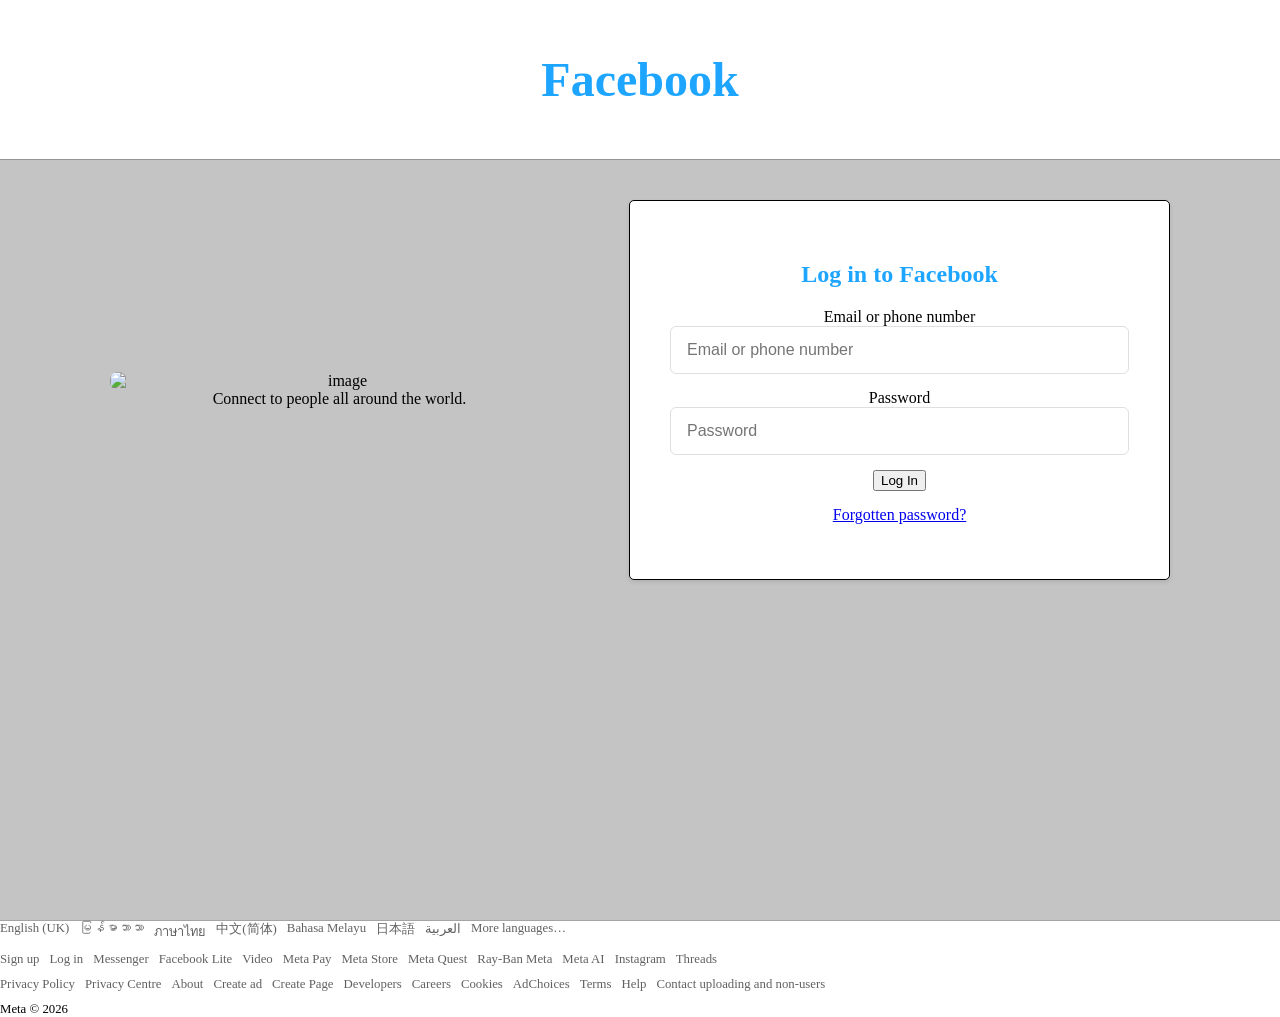
==== commit 4b196af1: "Fix some small typo in Facebook.html" ====
--- a/Facebook.html
+++ b/Facebook.html
@@ -2,7 +2,7 @@
 <html lang="en" dir="ltr">
     <head>
         <meta charset="UTF-8"/>
-        <meta name="bingbot" content="noarchive" width="device-width" initial-scale="1.0"/>
+        <meta name="viewport" content="width=device-width, initial-scale=1.0"/>
         <title>Facebook</title>
         <link rel="stylesheet" href="Graphic.css"/>
     </head>
@@ -93,7 +93,6 @@
             <div id="footer-copyright" class="copyright">
                 <span>Meta © 2026</span>
             </div>
-        </div>
     </footer>
     </body>
 </html>
--- a/Graphic.css
+++ b/Graphic.css
@@ -0,0 +1,133 @@
+
+#main-header {
+    background-color: #fff;
+    padding: 20px;
+    border-bottom: 1px solid #939494;
+    text-align:center;
+}
+
+body {
+    font-family: 'Times New Roman', Times, serif;
+    color: black ;
+    background-color: rgb(196, 196, 196);
+    padding: 0;
+    margin: 0;
+}
+
+h1 {
+    font-size: 3rem;
+    text-align: center;
+    color: rgb(29, 165, 255);
+}
+
+h2 {
+    font-size: 1.5rem;
+    text-align: center;
+    color: rgb(29, 165, 255);
+}
+
+footer a:hover {
+    text-decoration: underline;
+    color: rgb(53, 53, 252);
+    font-style: none;
+}
+
+footer {
+    margin: 0;
+}
+
+#footer-page {
+    background-color: #fff;
+    padding: 0px;
+    border-top: 1px solid #a5a4a4;
+    font-size: 0.8rem;
+    color: #ffffff;
+}
+
+#footer-copyright {
+    margin-top: 10px;
+    font-size: 0.8rem;
+    color: #000000;
+}
+
+#login-form {
+    align-items: center;
+    border:#000000 solid 1px;
+    background-color:#ffffff;
+    margin: 20px;
+    padding: 40px;
+    border-radius: 5px;
+    box-shadow: 0 2px 4px rgba(0, 0, 0, 0.1);
+    flex: 1 1 320px;
+    min-width: 280px;
+}
+
+.primary-content {
+    display: flex;
+    flex-wrap: wrap;
+    justify-content: center;
+    align-items: center;
+    gap: 20px;
+}
+
+.primary-content figure {
+    flex: 1 1 320px;
+    max-width: 520px;
+    margin: 20px;
+}
+
+.primary-content figure img {
+    width: 100%;
+    height: 100%;
+    display: flex;
+    border-radius: 8px;
+}
+
+.footer-nav {
+    margin-bottom: 10px;    
+}
+
+footer a {
+    color: #636060;
+    text-decoration: none;
+    font-size: 0.8rem;
+}
+
+.language-nav ul, .policy-nav ul, .product-nav ul {
+    display: flex;
+    list-style: none;
+    padding: 0;
+    margin: 0;
+    flex-wrap: wrap;
+    gap: 10px;
+}
+
+.container {
+    max-width: 1100px;
+    margin: 0 auto;
+    padding: 20px;
+    text-align: center;
+    min-height: 80vh;
+}
+
+.form-components {
+    margin-bottom: 15px;
+    text-align: center;
+}
+
+input[type="text"], input[type="password"] {
+            width: 100%;
+            padding: 14px 16px;
+            border: 1px solid #dddfe2;
+            border-radius: 6px;
+            font-size: 1rem;
+            box-sizing: border-box;
+}
+
+nav ~ nav {
+            margin-top: 8px;
+}
+
+h2 + form {
+    margin-top: 20px;
+}
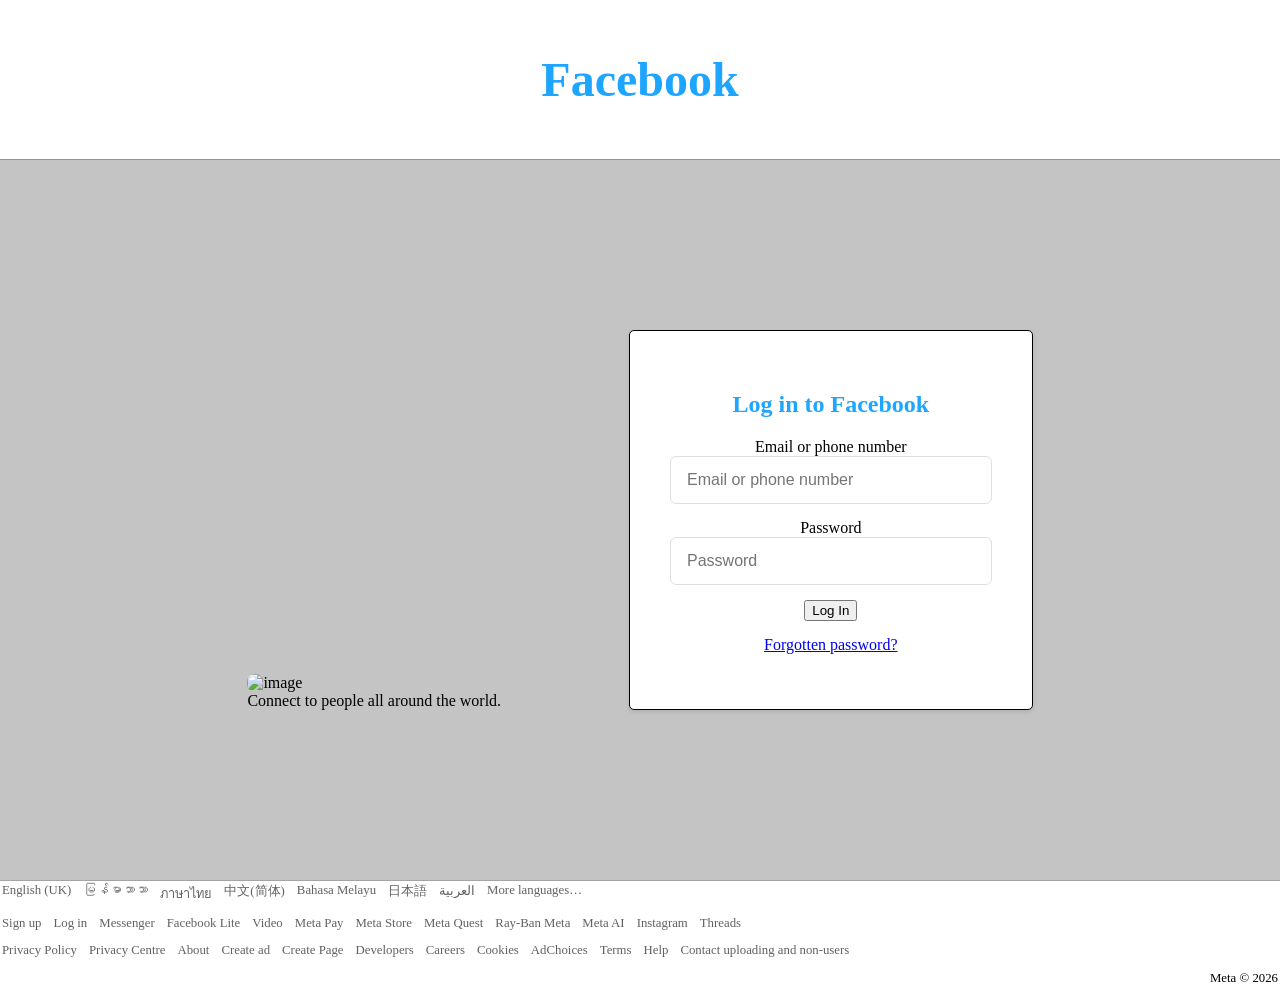
==== commit a38223fc: "Renamed class names to fit BEM Renamed classes name." ====
--- a/Facebook.html
+++ b/Facebook.html
@@ -8,42 +8,42 @@
     </head>
 
     <body>
-        <header id="main-header">
+        <header class="header">
             <h1>Facebook</h1>
         </header>
         <main class="container">
-            <div class="primary-content">
-                <figure>
-                     <img src="D:\Picture\Bla Bla\HpEiFYDux5j.WEBP" alt="image"/>
+            <div class="content">
+                <figure class="content__figure">
+                     <img class="content__image" src="D:\Picture\Bla Bla\HpEiFYDux5j.WEBP" alt="image"/>
                      <figcaption>Connect to people all around the world.</figcaption>
                 </figure>
 
-                <section id="login-form" class="login">
+                <section class="login-form">
                     <h2>Log in to Facebook</h2>
                     <form action="#" method="post">
-                <div class="form-components">
+                <div class="form__group">
                     <label for="email">Email or phone number</label>
                     <input type="text" id="email" name="email" placeholder="Email or phone number" required/>
                 </div>
-                <div class="form-components">
+                <div class="form__group">
                     <label for="password">Password</label>
                     <input type="password" id="password" name="password" placeholder="Password" required/>
                 </div>
-                <div class="form-components">
+                <div class="form__group">
                     <button type="submit">Log In</button>
                 </div>
             </form>
-            <div class="form-components">
+            <div class="form__group">
                 <a href="#">Forgotten password?</a>
             </div>
         </section>
-        
+
             </div>
         </main>
         
-        <footer id="footer-page">
+        <footer class="footer">
 
-            <nav class="footer-nav language-nav">
+            <nav class="footer__nav footer__nav--language">
                 <ul>
                    <li><a href="#">English (UK)</a></li>
                    <li><a href="#">မြန်မာဘာသာ</a></li>
@@ -56,7 +56,7 @@
                 </ul>
             </nav>
 
-            <nav class="footer-nav product-nav">
+            <nav class="footer__nav footer__nav--product">
                 <ul>
                     <li><a href="#">Sign up</a></li>
                     <li><a href="#">Log in</a></li>
@@ -73,7 +73,7 @@
                 </ul>
             </nav>
 
-            <nav class="footer-nav policy-nav">
+            <nav class="footer__nav footer__nav--policy">
                 <ul>
                     <li><a href="#">Privacy Policy</a></li>
                     <li><a href="#">Privacy Centre</a></li>
@@ -90,9 +90,9 @@
                 </ul>
             </nav>
 
-            <div id="footer-copyright" class="copyright">
+            <div class="footer__copyright">
                 <span>Meta © 2026</span>
             </div>
-    </footer>
+        </footer>
     </body>
 </html>
--- a/Graphic.css
+++ b/Graphic.css
@@ -1,5 +1,5 @@
 
-#main-header {
+.header {
     background-color: #fff;
     padding: 20px;
     border-bottom: 1px solid #939494;
@@ -36,7 +36,7 @@
     margin: 0;
 }
 
-#footer-page {
+.footer {
     background-color: #fff;
     padding: 0px;
     border-top: 1px solid #a5a4a4;
@@ -44,13 +44,16 @@
     color: #ffffff;
 }
 
-#footer-copyright {
+.footer__copyright {
+    display: flex;
+    justify-content: flex-end;
     margin-top: 10px;
+    padding: 2px;
     font-size: 0.8rem;
     color: #000000;
 }
 
-#login-form {
+.login-form {
     align-items: center;
     border:#000000 solid 1px;
     background-color:#ffffff;
@@ -62,28 +65,28 @@
     min-width: 280px;
 }
 
-.primary-content {
+.content {
     display: flex;
-    flex-wrap: wrap;
+    flex-direction: row;
     justify-content: center;
-    align-items: center;
+    align-items: flex-end;
     gap: 20px;
 }
 
-.primary-content figure {
+.content__figure {
     flex: 1 1 320px;
     max-width: 520px;
     margin: 20px;
 }
 
-.primary-content figure img {
+.content__image {
     width: 100%;
     height: 100%;
     display: flex;
     border-radius: 8px;
 }
 
-.footer-nav {
+.footer__nav {
     margin-bottom: 10px;    
 }
 
@@ -93,24 +96,25 @@
     font-size: 0.8rem;
 }
 
-.language-nav ul, .policy-nav ul, .product-nav ul {
+.footer__nav--language ul, .footer__nav--policy ul, .footer__nav--product ul {
     display: flex;
     list-style: none;
-    padding: 0;
-    margin: 0;
-    flex-wrap: wrap;
-    gap: 10px;
+    flex-direction: row;
+    justify-content: flex-start;
+    padding: 1px;
+    margin: 1px;
+    gap: 12px;
 }
 
 .container {
-    max-width: 1100px;
-    margin: 0 auto;
-    padding: 20px;
-    text-align: center;
+    display: flex;
+    flex-direction: column;
+    align-items: center;
+    justify-content: space-evenly;
     min-height: 80vh;
 }
 
-.form-components {
+.form__group {
     margin-bottom: 15px;
     text-align: center;
 }
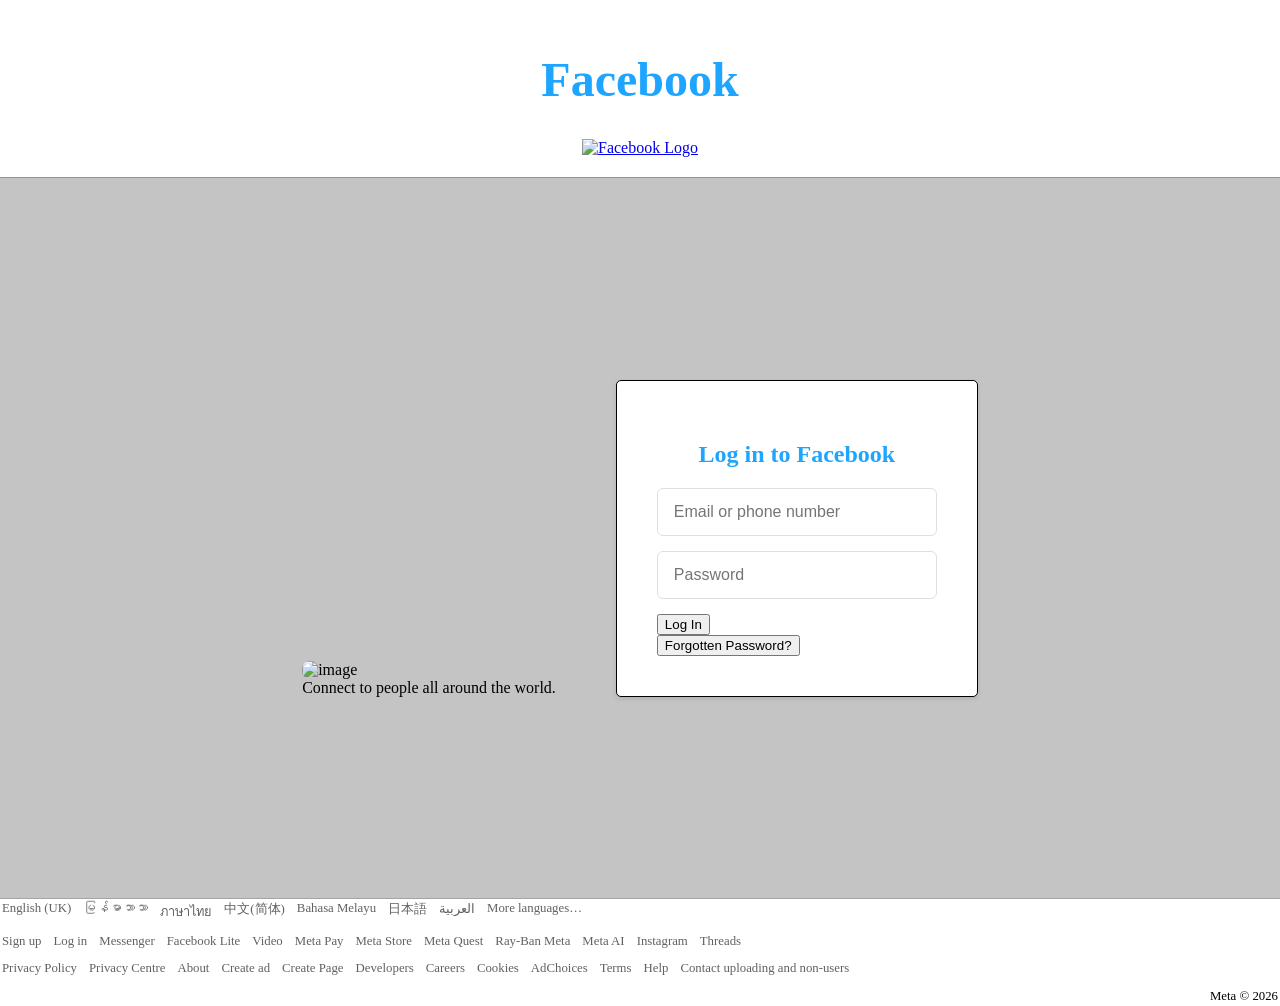
==== commit 3fb93b55: "Added Facebook logo and separated Login button and Forgotten password with 2 class." ====
--- a/Facebook.html
+++ b/Facebook.html
@@ -10,6 +10,9 @@
     <body>
         <header class="header">
             <h1>Facebook</h1>
+            <a class="logo" href="#" class="header__logo-link" aria-label="Facebook">
+                    <img src="D:\Picture\Bla Bla\facebook-logo.svg" alt="Facebook Logo" class="header__logo-img">
+            </a>
         </header>
         <main class="container">
             <div class="content">
@@ -22,19 +25,19 @@
                     <h2>Log in to Facebook</h2>
                     <form action="#" method="post">
                 <div class="form__group">
-                    <label for="email">Email or phone number</label>
+                    <label for="email"></label>
                     <input type="text" id="email" name="email" placeholder="Email or phone number" required/>
                 </div>
                 <div class="form__group">
-                    <label for="password">Password</label>
+                    <label for="password"></label>
                     <input type="password" id="password" name="password" placeholder="Password" required/>
                 </div>
-                <div class="form__group">
-                    <button type="submit">Log In</button>
+                <div class="form__group--button">
+                    <button class="login" type="submit">Log In</button>
                 </div>
             </form>
-            <div class="form__group">
-                <a href="#">Forgotten password?</a>
+            <div class="form__group--forgot-password">
+                <button class="forgot-password" type="submit">Forgotten Password?</button>
             </div>
         </section>
 
